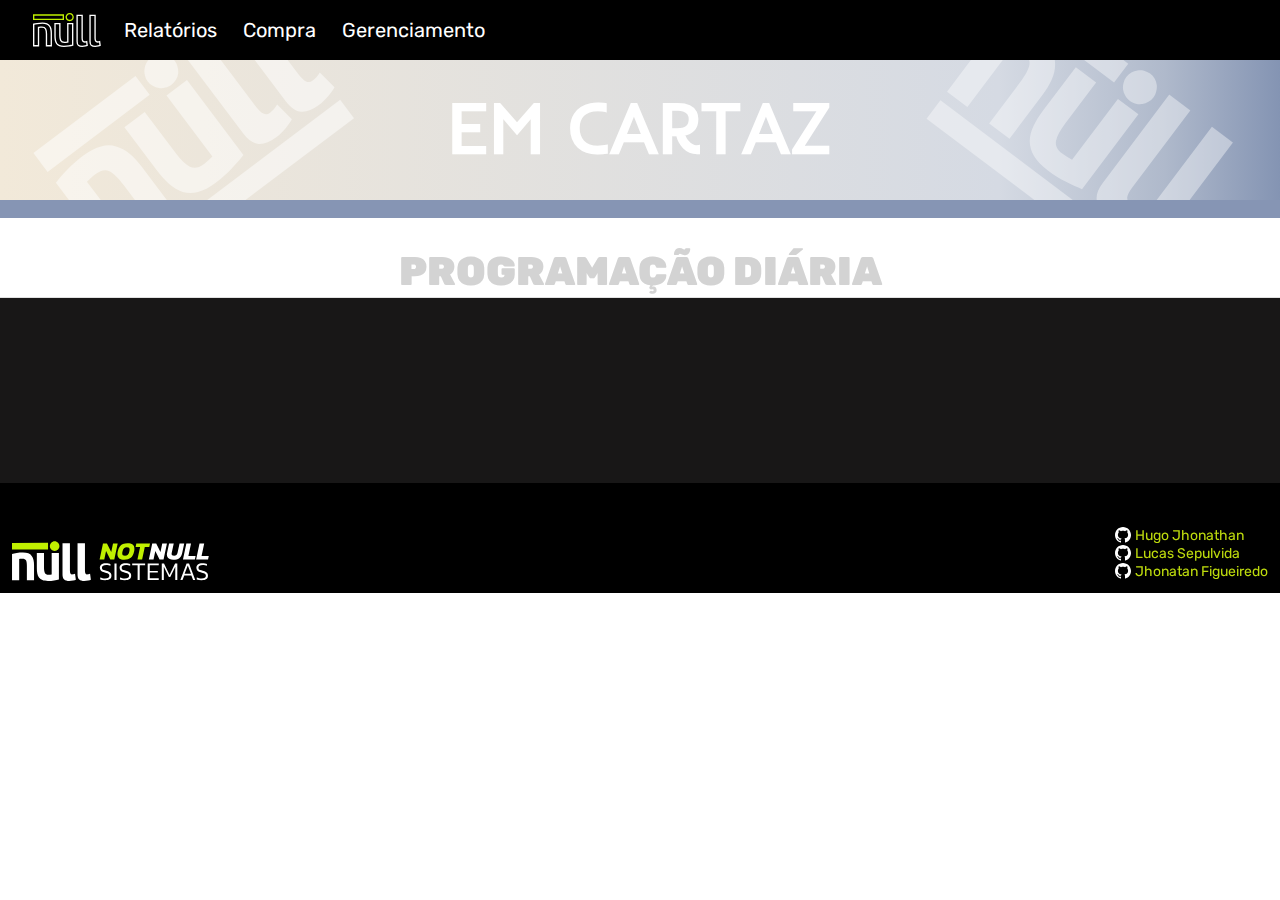
==== home/index.html @ fbff99df "footer" ====
<!DOCTYPE html>
<html lang="en">

<head>
    <meta charset="UTF-8">
    <meta http-equiv="X-UA-Compatible" content="IE=edge">
    <meta name="viewport" content="width=device-width, initial-scale=1.0">
    <script type="module" src="../components/homeController.js"></script>
    <script type="module" src="../components/top-menu.js"></script>
    <script src="/home/script.js"></script>
    <link rel="stylesheet" href="style.css">
    <link rel="apple-touch-icon" sizes="180x180" href="../assets/favicon/apple-touch-icon.png">
    <link rel="icon" type="image/png" sizes="32x32" href="../assets/favicon/favicon-32x32.png">
    <link rel="icon" type="image/png" sizes="16x16" href="../assets/favicon/favicon-16x16.png">
    <link rel="manifest" href="../assets/favicon/site.webmanifest">
    <title>Programação</title>
</head>
<style>

</style>

<body>

    <div id="banner">
        <img class="banner-patern-start" src="../assets/black-white.svg" alt="">
        <h1 id="em-cartaz" class="cursor">EM CARTAZ</h1>
        <img class="banner-patern-end" src="../assets/black-white.svg" alt="">
    </div>

    <main>
        <header id="contexto">
            <h1 id="programacao" class="cursor">PROGRAMAÇÃO DIÁRIA</h1>
        </header>
        <div class="content-box">

        </div>
    </main>

    <footer>
        <img id="logo-footer" src="../assets/logo-full-green.svg" alt="">
        <div class="creditos">
            <a class="nome-criadores" href="https://github.com/HugoJhonathan" target="_blank">
                <svg class="logo-git" xmlns="http://www.w3.org/2000/svg" width="24" height="24" viewBox="0 0 24 24">
                    <path
                        d="M12 0c-6.626 0-12 5.373-12 12 0 5.302 3.438 9.8 8.207 11.387.599.111.793-.261.793-.577v-2.234c-3.338.726-4.033-1.416-4.033-1.416-.546-1.387-1.333-1.756-1.333-1.756-1.089-.745.083-.729.083-.729 1.205.084 1.839 1.237 1.839 1.237 1.07 1.834 2.807 1.304 3.492.997.107-.775.418-1.305.762-1.604-2.665-.305-5.467-1.334-5.467-5.931 0-1.311.469-2.381 1.236-3.221-.124-.303-.535-1.524.117-3.176 0 0 1.008-.322 3.301 1.23.957-.266 1.983-.399 3.003-.404 1.02.005 2.047.138 3.006.404 2.291-1.552 3.297-1.23 3.297-1.23.653 1.653.242 2.874.118 3.176.77.84 1.235 1.911 1.235 3.221 0 4.609-2.807 5.624-5.479 5.921.43.372.823 1.102.823 2.222v3.293c0 .319.192.694.801.576 4.765-1.589 8.199-6.086 8.199-11.386 0-6.627-5.373-12-12-12z" />
                </svg>
                Hugo Jhonathan</a>
            <a class="nome-criadores" href="https://github.com/cass-sep" target="_blank">
                <svg class="logo-git" xmlns="http://www.w3.org/2000/svg" width="24" height="24" viewBox="0 0 24 24">
                    <path
                        d="M12 0c-6.626 0-12 5.373-12 12 0 5.302 3.438 9.8 8.207 11.387.599.111.793-.261.793-.577v-2.234c-3.338.726-4.033-1.416-4.033-1.416-.546-1.387-1.333-1.756-1.333-1.756-1.089-.745.083-.729.083-.729 1.205.084 1.839 1.237 1.839 1.237 1.07 1.834 2.807 1.304 3.492.997.107-.775.418-1.305.762-1.604-2.665-.305-5.467-1.334-5.467-5.931 0-1.311.469-2.381 1.236-3.221-.124-.303-.535-1.524.117-3.176 0 0 1.008-.322 3.301 1.23.957-.266 1.983-.399 3.003-.404 1.02.005 2.047.138 3.006.404 2.291-1.552 3.297-1.23 3.297-1.23.653 1.653.242 2.874.118 3.176.77.84 1.235 1.911 1.235 3.221 0 4.609-2.807 5.624-5.479 5.921.43.372.823 1.102.823 2.222v3.293c0 .319.192.694.801.576 4.765-1.589 8.199-6.086 8.199-11.386 0-6.627-5.373-12-12-12z" />
                </svg>
                Lucas Sepulvida</a>
            <a class="nome-criadores" href="">
                <svg class="logo-git" xmlns="http://www.w3.org/2000/svg" width="24" height="24" viewBox="0 0 24 24">
                    <path
                        d="M12 0c-6.626 0-12 5.373-12 12 0 5.302 3.438 9.8 8.207 11.387.599.111.793-.261.793-.577v-2.234c-3.338.726-4.033-1.416-4.033-1.416-.546-1.387-1.333-1.756-1.333-1.756-1.089-.745.083-.729.083-.729 1.205.084 1.839 1.237 1.839 1.237 1.07 1.834 2.807 1.304 3.492.997.107-.775.418-1.305.762-1.604-2.665-.305-5.467-1.334-5.467-5.931 0-1.311.469-2.381 1.236-3.221-.124-.303-.535-1.524.117-3.176 0 0 1.008-.322 3.301 1.23.957-.266 1.983-.399 3.003-.404 1.02.005 2.047.138 3.006.404 2.291-1.552 3.297-1.23 3.297-1.23.653 1.653.242 2.874.118 3.176.77.84 1.235 1.911 1.235 3.221 0 4.609-2.807 5.624-5.479 5.921.43.372.823 1.102.823 2.222v3.293c0 .319.192.694.801.576 4.765-1.589 8.199-6.086 8.199-11.386 0-6.627-5.373-12-12-12z" />
                </svg>
                Jhonatan Figueiredo</a>
        </div>
    </footer>




    <template id="sessao-window">
        <div class="filme-box" data-filme-id="">
            <div class="filme-info">
                <!-- INSERIR TEMPLATE DO TRAILER AQUI!!! -->
                <div class="filme-bg">
                </div>
                <div class="filme-main-info">
                    <div class="filme-titulos">
                        <div class="filme-estudio cursor">
                            WARNER BROS. PICTURES
                        </div>
                    </div>
                    <img class="filme-poster" src="/assets/duna.jpg" alt="">
                </div>
                <div class="filme-extra-info">
                    <button class="btn-filme-info interact" id="btn-fi-a" onclick="voltarInfo(this)">
                        <div class="btn-filme-bg">
                            <img src=".././assets/icon-proximo.png" alt="" class="icon-filme-info icon-voltar"
                                width="25">
                        </div>
                    </button>
                    <button class="btn-filme-info interact" id="btn-fi-p" onclick="avancarInfo(this)">
                        <div class="btn-filme-bg bfb-avancar">
                            <img src=".././assets/icon-proximo.png" alt="" class="icon-filme-info icon-avancar"
                                width="25">
                        </div>
                    </button>

                    <div class="filme-info-page1 page page-ativo" data-page="1">
                        <div class="filme-descricao">
                            <div class="filme-nome cursor">
                                <!-- DUNA -->
                                <!--  -->
                            </div>
                            <div class="filme-sinopse">
                                <p class="txt-sinopse cursor"> Lorem ipsum dolor, sit amet consectetur adipisicing elit.
                                    Cumque
                                    deleniti tenetur
                                    ipsam, consequatur
                                    impedit, iusto in quis eligendi dolorem iste libero. Atque optio ut quae, rem
                                    adipisci aspernatur
                                    voluptatum qui. </p>
                            </div>
                        </div>
                        <div class="filme-trailer-box">
                            <button class="trailer-btn interact" data-src="">
                                <img class="trailer-icon" src="/assets/icone-trailer.svg" alt="">
                                <h3 class="trailer-txt">trailer</h3>
                            </button>
                        </div>
                        <div class="filme-dados">
                            <h3 class="filme-genero cursor" style=" font-size: 16px; ">
                            </h3>
                            <h3 class="filme-duracao cursor" style=" font-size: 31px; ">
                            </h3>
                            <h3 class="filme-pais cursor" style=" font-size: 16px; ">
                            </h3>
                        </div>
                    </div>
                    <div class="filme-info-page2 page" data-page="2">
                        <div class="filme-nome fn-2 cursor">
                            <!-- DUNA -->
                            <!--  -->
                        </div>
                        <div class="filme-diretor">
                            <div class="diretor-intro cursor">direção</div>
                            <div class="diretor-nome cursor">DENIS VILLENEUVE</div>
                        </div>
                        <div class="cast-info">
                            <div class="diretor-intro cursor">elenco</div>
                        </div>

                    </div>
                </div>
            </div>
            <div class="barra-esq">
                <div class="sessao-dias">
                    <div class="barra-dias-bg"></div>
                    <div class="titulo-dias">
                        <h3= class="txt-titulo-dias cursor">DIAS</h3=>
                    </div>
                    <div class="dias-barra">
                        <!-- INSERIR SECAO DE DIAS AQUI!!!-->
                    </div>
                </div>
                <div class="botoes-area">
                    <a id="botao-sb" target="_blank" class="btn-saibamais interact">
                        <div class="txt-saiba-mais">SAIBA MAIS</div>
                    </a>
                    <button class="btn-comprar interact" onclick="comprarPage(this)" data-filmeid="">
                        <p class="txt-comprar">COMPRAR INGRESSO</p>
                    </button>
                </div>
            </div>
            <div class="sessao-horarios">
                <button class="btn-mais-horarios btn-off interact" id="btn-mh-a" onclick="scrollMenos(this)">
                    <img src=".././assets/icon-proximo.png" alt="" class="icon-salas icon-sala-voltar" />
                </button>
                <button class="btn-mais-horarios btn-off interact" id="btn-mh-p" onclick="scrollMais(this)">
                    <img src=".././assets/icon-proximo.png" alt="" class="icon-salas icon-sala-avancar" />
                </button>
                <div class="horarios-area">
                    <div class="salas-box prim-sb"></div>
                    <!-- INSERIR AS SALAS AQUI!!!! -->
                </div>
            </div>
        </div>


    </template>


    <template id="temp-dia-box">
        <div class="dia-box interact" data-dia="">
            <h4 class="txt-dia-semana">QUARTA</h4>
            <div class="dia-box-bg">
                <p class="txt-dia">26</p>
                <p class="txt-mes">AGOSTO</p>
            </div>
        </div>
    </template>


    <template id="temp-trailer">
        <iframe style="position: absolute;" class="trailer-iframe" width="970" height="446" src="" frameborder="0"
            allow="accelerometer; autoplay; clipboard-write; encrypted-media; gyroscope; picture-in-picture"
            allowfullscreen></iframe>
        <div class="fechar-trailer interact bf-on"><img class="icon-fechar" src="../assets/icon-fechar.png" alt="">
        </div>
    </template>



</body>


</html>


<template id="temp-horario">
    <div class="salas-box">
        <div class="horas-bg"></div>
        <div class="sala-titulo">
            <div class="sala-nome cursor">SALAa 1</div>
            <div class="sala-lingua leg cursor">LEG</div>
            <img class="sala-tipo" src="/assets/3D.png" alt="">
        </div>
    </div>
</template>
<!-- <div class="sala-horas">
    <div class="hora cursor">16:00</div>
</div> -->
---- home/style.css ----
@import url("/home/styles/dias-secao.css");
@import url("/home/styles/botoes-secao.css");
@import url("/home/styles/filme-secao.css");
@import url("/home/styles/horarios-secao.css");
@import url("/home/styles/banner-secao.css");

* {
    margin: 0;
    padding: 0;
    box-sizing: border-box;
}

body {
    padding-top: 60px;
    position: relative;
}

main {
    background-color: #8695b4;
    padding-top: 18px;
}

footer {
    background: black;
    height: 110px;
    width: 100%;
    display: flex;
    justify-content: space-between;
    padding: 12px;
    position: absolute;
    bottom: 0;
}

#logo-footer {
    height: 49px;
    align-self: end;
}

.creditos {
    display: flex;
    flex-direction: column;
    justify-content: end;
}

.nome-criadores {
    height: 18px;
    font: var(--rubik);
    font-size: 14px;
    color: var(--txt-dub);
    text-decoration: none;
    display: flex;
}

.nome-criadores:hover {
    color: white;
}

.logo-git {
    fill: #FFF;
    height: 16px;
}

.cursor {
    cursor: default;
}

.interact {
    cursor: pointer;
}

.cb-light {
    display: flex;
    flex-direction: row;
    padding: 38px 30px 0 30px;
    background-color: white;
    gap: 85px;
    flex-wrap: wrap;
    justify-content: center;
}

.content-box {
    display: flex;
    flex-direction: row;
    padding: 96px 0 199px 0;
    background-color: #181717;
    gap: 85px;
    flex-wrap: wrap;
    justify-content: center;
}

.template {
    display: none;
}

.filme-info-page1 {
    display: none;
}

.filme-info-page2 {
    display: none;
    height: 100%;

}

.page-ativo {
    display: block;
}
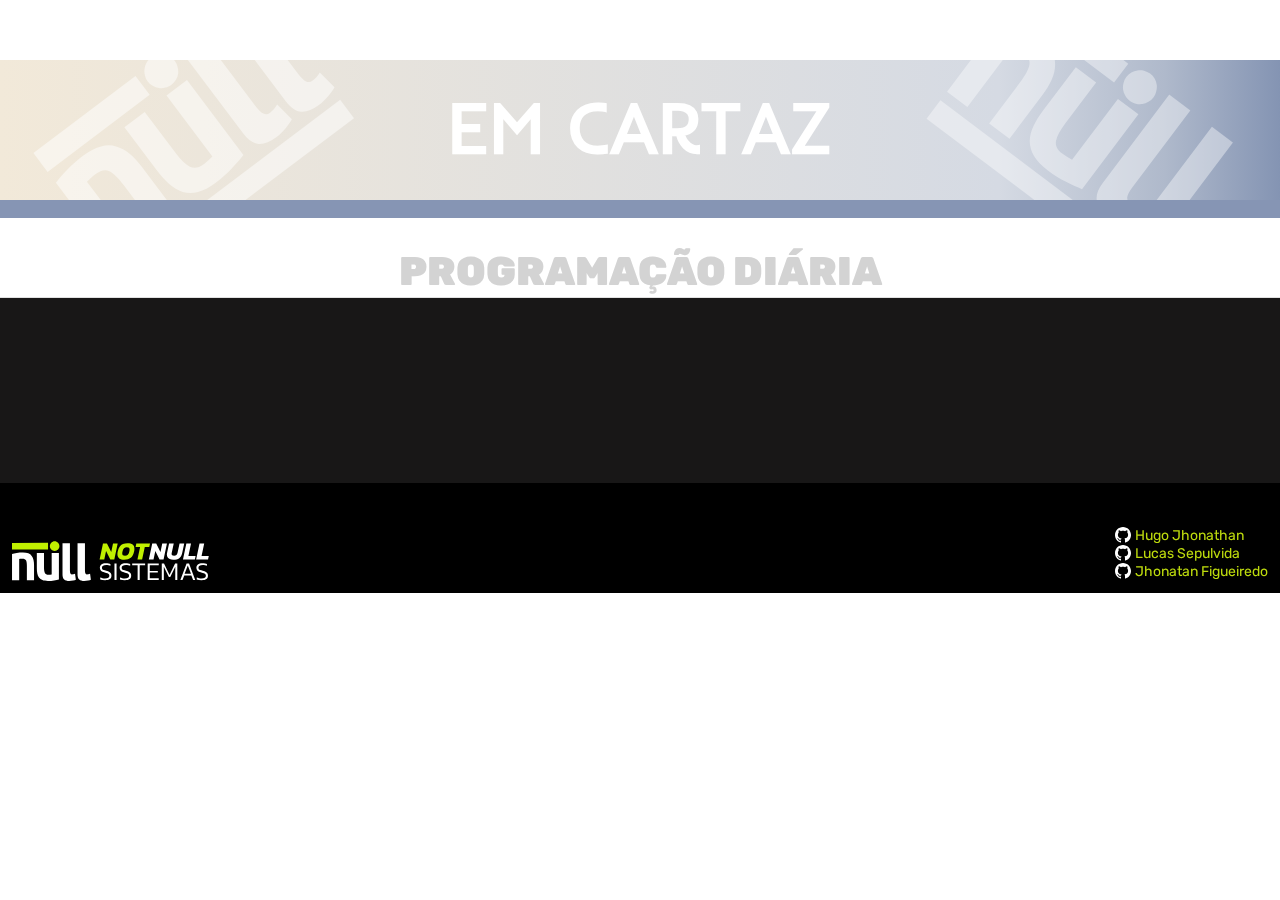
==== commit 44245fa7: "fix top menu e horarios" ====
--- a/home/index.html
+++ b/home/index.html
@@ -13,6 +13,7 @@
     <link rel="icon" type="image/png" sizes="32x32" href="../assets/favicon/favicon-32x32.png">
     <link rel="icon" type="image/png" sizes="16x16" href="../assets/favicon/favicon-16x16.png">
     <link rel="manifest" href="../assets/favicon/site.webmanifest">
+    <link rel="stylesheet" href="/components/top-menu-style.css">
     <title>Programação</title>
 </head>
 <style>
@@ -51,7 +52,7 @@
                         d="M12 0c-6.626 0-12 5.373-12 12 0 5.302 3.438 9.8 8.207 11.387.599.111.793-.261.793-.577v-2.234c-3.338.726-4.033-1.416-4.033-1.416-.546-1.387-1.333-1.756-1.333-1.756-1.089-.745.083-.729.083-.729 1.205.084 1.839 1.237 1.839 1.237 1.07 1.834 2.807 1.304 3.492.997.107-.775.418-1.305.762-1.604-2.665-.305-5.467-1.334-5.467-5.931 0-1.311.469-2.381 1.236-3.221-.124-.303-.535-1.524.117-3.176 0 0 1.008-.322 3.301 1.23.957-.266 1.983-.399 3.003-.404 1.02.005 2.047.138 3.006.404 2.291-1.552 3.297-1.23 3.297-1.23.653 1.653.242 2.874.118 3.176.77.84 1.235 1.911 1.235 3.221 0 4.609-2.807 5.624-5.479 5.921.43.372.823 1.102.823 2.222v3.293c0 .319.192.694.801.576 4.765-1.589 8.199-6.086 8.199-11.386 0-6.627-5.373-12-12-12z" />
                 </svg>
                 Lucas Sepulvida</a>
-            <a class="nome-criadores" href="">
+            <a class="nome-criadores" href="https://github.com/acejhonatan" target="_blank">
                 <svg class="logo-git" xmlns="http://www.w3.org/2000/svg" width="24" height="24" viewBox="0 0 24 24">
                     <path
                         d="M12 0c-6.626 0-12 5.373-12 12 0 5.302 3.438 9.8 8.207 11.387.599.111.793-.261.793-.577v-2.234c-3.338.726-4.033-1.416-4.033-1.416-.546-1.387-1.333-1.756-1.333-1.756-1.089-.745.083-.729.083-.729 1.205.084 1.839 1.237 1.839 1.237 1.07 1.834 2.807 1.304 3.492.997.107-.775.418-1.305.762-1.604-2.665-.305-5.467-1.334-5.467-5.931 0-1.311.469-2.381 1.236-3.221-.124-.303-.535-1.524.117-3.176 0 0 1.008-.322 3.301 1.23.957-.266 1.983-.399 3.003-.404 1.02.005 2.047.138 3.006.404 2.291-1.552 3.297-1.23 3.297-1.23.653 1.653.242 2.874.118 3.176.77.84 1.235 1.911 1.235 3.221 0 4.609-2.807 5.624-5.479 5.921.43.372.823 1.102.823 2.222v3.293c0 .319.192.694.801.576 4.765-1.589 8.199-6.086 8.199-11.386 0-6.627-5.373-12-12-12z" />
@@ -207,11 +208,13 @@
         <div class="horas-bg"></div>
         <div class="sala-titulo">
             <div class="sala-nome cursor">SALAa 1</div>
-            <div class="sala-lingua leg cursor">LEG</div>
-            <img class="sala-tipo" src="/assets/3D.png" alt="">
+            <div class="sala-lingua cursor">LEG</div>
+            <img class="sala-tipo" src="" alt="">
         </div>
     </div>
 </template>
+
+
 <!-- <div class="sala-horas">
     <div class="hora cursor">16:00</div>
 </div> -->--- a/components/top-menu-style.css
+++ b/components/top-menu-style.css
@@ -0,0 +1,127 @@
+@import url("/home/styles/color-palette.css");
+
+.top-menu-btn {
+    color: #fff;
+    font: var(--rubik);
+    font-size: 20px;
+    text-decoration: none;
+    padding: 10px;
+}
+
+.top-menu-pointer {
+    cursor: pointer;
+}
+
+.top-menu-dropdown {
+    display: none;
+    background-color: #fff;
+    flex-direction: column;
+    position: absolute;
+    top: 45px;
+    padding: 5px;
+    gap: 10px;
+    box-shadow: 0 2px 8px 0 #0000008c;
+}
+
+.top-menu-dropdown-atv {
+    display: flex;
+}
+
+.top-menu-tag:hover {
+    background-color: var(--txt-dub);
+}
+
+.top-menu-tag {
+    color: #000;
+    font: var(--rubik);
+    font-size: 20px;
+    text-decoration: none;
+    height: 35px;
+    width: 150px;
+    text-align: center;
+    padding-top: 5px;
+}
+
+.top-menu-logo {
+    display: block;
+    background-image: url(../assets/blue.svg);
+    background-repeat: no-repeat;
+    background-size: 68px;
+    background-position: center;
+    width: 83px;
+    height: 41px;
+    margin-left: 25px;
+}
+
+.top-menu {
+    background-color: #000;
+    height: 60px;
+    position: fixed;
+    top: 0;
+    width: 100%;
+    z-index: 100;
+    display: flex;
+    align-items: center;
+    gap: 6px;
+}
+
+body {
+    padding-top: 60px;
+}
+
+/* relatorios.style.
+    relatorios.style.
+    relatorios.style.
+    relatorios.style.
+    relatorios.style. 
+
+        compra.style.color = "#fff";
+    compra.style.font = "var(--rubik)";
+    compra.style.fontSize = "20px";
+    compra.style.textDecoration = "none";
+    compra.style.padding = "10px";
+
+        gerenciamento.style.color = "#fff";
+    gerenciamento.style.font = "var(--rubik)";
+    gerenciamento.style.fontSize = "20px";
+    gerenciamento.style.textDecoration = "none";
+    gerenciamento.style.position = "relative";
+    gerenciamento.style.padding = "10px";
+    gerenciamento.style.
+
+        drop.style.backgroundColor = "#fff";
+    drop.style.display = "flex";
+    drop.style.flexDirection = "column";
+    drop.style.position = "absolute";
+    drop.style.top = "35px";
+    drop.style.display = "none";
+    drop.style.padding = "10px 50px 20px 30px";
+    drop.style.gap = "10px";
+    drop.style.boxShadow = "0 2px 8px 0 #bdbdbd";*/
+
+
+/* tag.style. */
+/* tag.style. */
+/* tag.style. */
+/* tag.style. */
+
+/* logo.style. */
+/* logo.style. */
+/* logo.style. */
+/* logo.style. */
+/* logo.style. */
+/* logo.style. */
+/* logo.style. */
+/* logo.style. */
+
+/* topMenu.style. */
+/* topMenu.style. */
+/* topMenu.style. */
+/* topMenu.style. */
+/* topMenu.style. */
+/* topMenu.style. */
+/* topMenu.style. */
+/* topMenu.style. */
+/* topMenu.style. */
+
+/* document.querySelector("body").style. */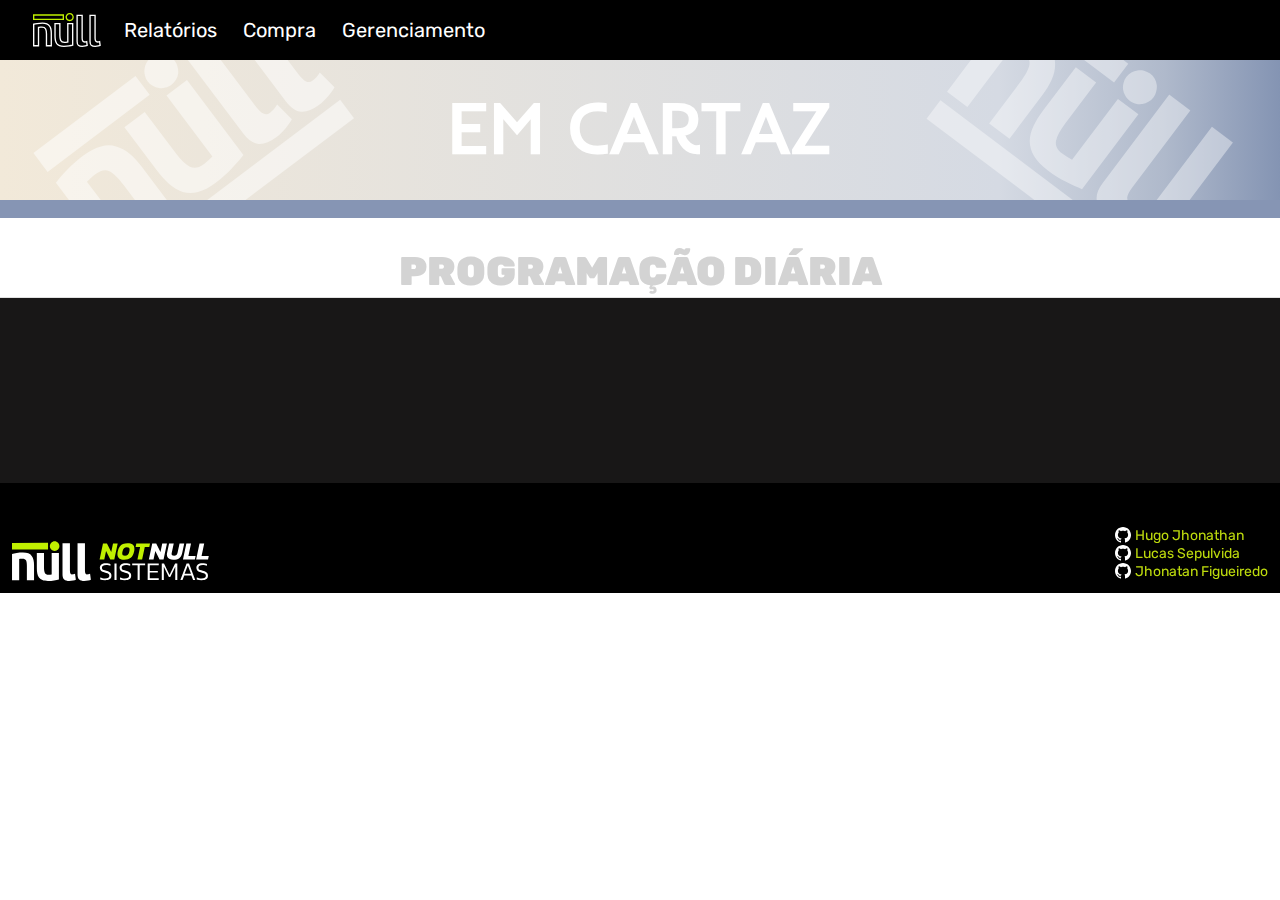
==== commit df2e175b: "update links pra gitpages" ====
--- a/home/index.html
+++ b/home/index.html
@@ -7,13 +7,13 @@
     <meta name="viewport" content="width=device-width, initial-scale=1.0">
     <script type="module" src="../components/homeController.js"></script>
     <script type="module" src="../components/top-menu.js"></script>
-    <script src="/home/script.js"></script>
-    <link rel="stylesheet" href="style.css">
+    <script src="../home/script.js"></script>
+    <link rel="stylesheet" href="../home/style.css">
     <link rel="apple-touch-icon" sizes="180x180" href="../assets/favicon/apple-touch-icon.png">
     <link rel="icon" type="image/png" sizes="32x32" href="../assets/favicon/favicon-32x32.png">
     <link rel="icon" type="image/png" sizes="16x16" href="../assets/favicon/favicon-16x16.png">
     <link rel="manifest" href="../assets/favicon/site.webmanifest">
-    <link rel="stylesheet" href="/components/top-menu-style.css">
+    <link rel="stylesheet" href="../components/top-menu-style.css">
     <title>Programação</title>
 </head>
 <style>
--- a/home/style.css
+++ b/home/style.css
@@ -1,8 +1,8 @@
-@import url("/home/styles/dias-secao.css");
-@import url("/home/styles/botoes-secao.css");
-@import url("/home/styles/filme-secao.css");
-@import url("/home/styles/horarios-secao.css");
-@import url("/home/styles/banner-secao.css");
+@import url("../home/styles/dias-secao.css");
+@import url("../home/styles/botoes-secao.css");
+@import url("../home/styles/filme-secao.css");
+@import url("../home/styles/horarios-secao.css");
+@import url("../home/styles/banner-secao.css");
 
 * {
     margin: 0;
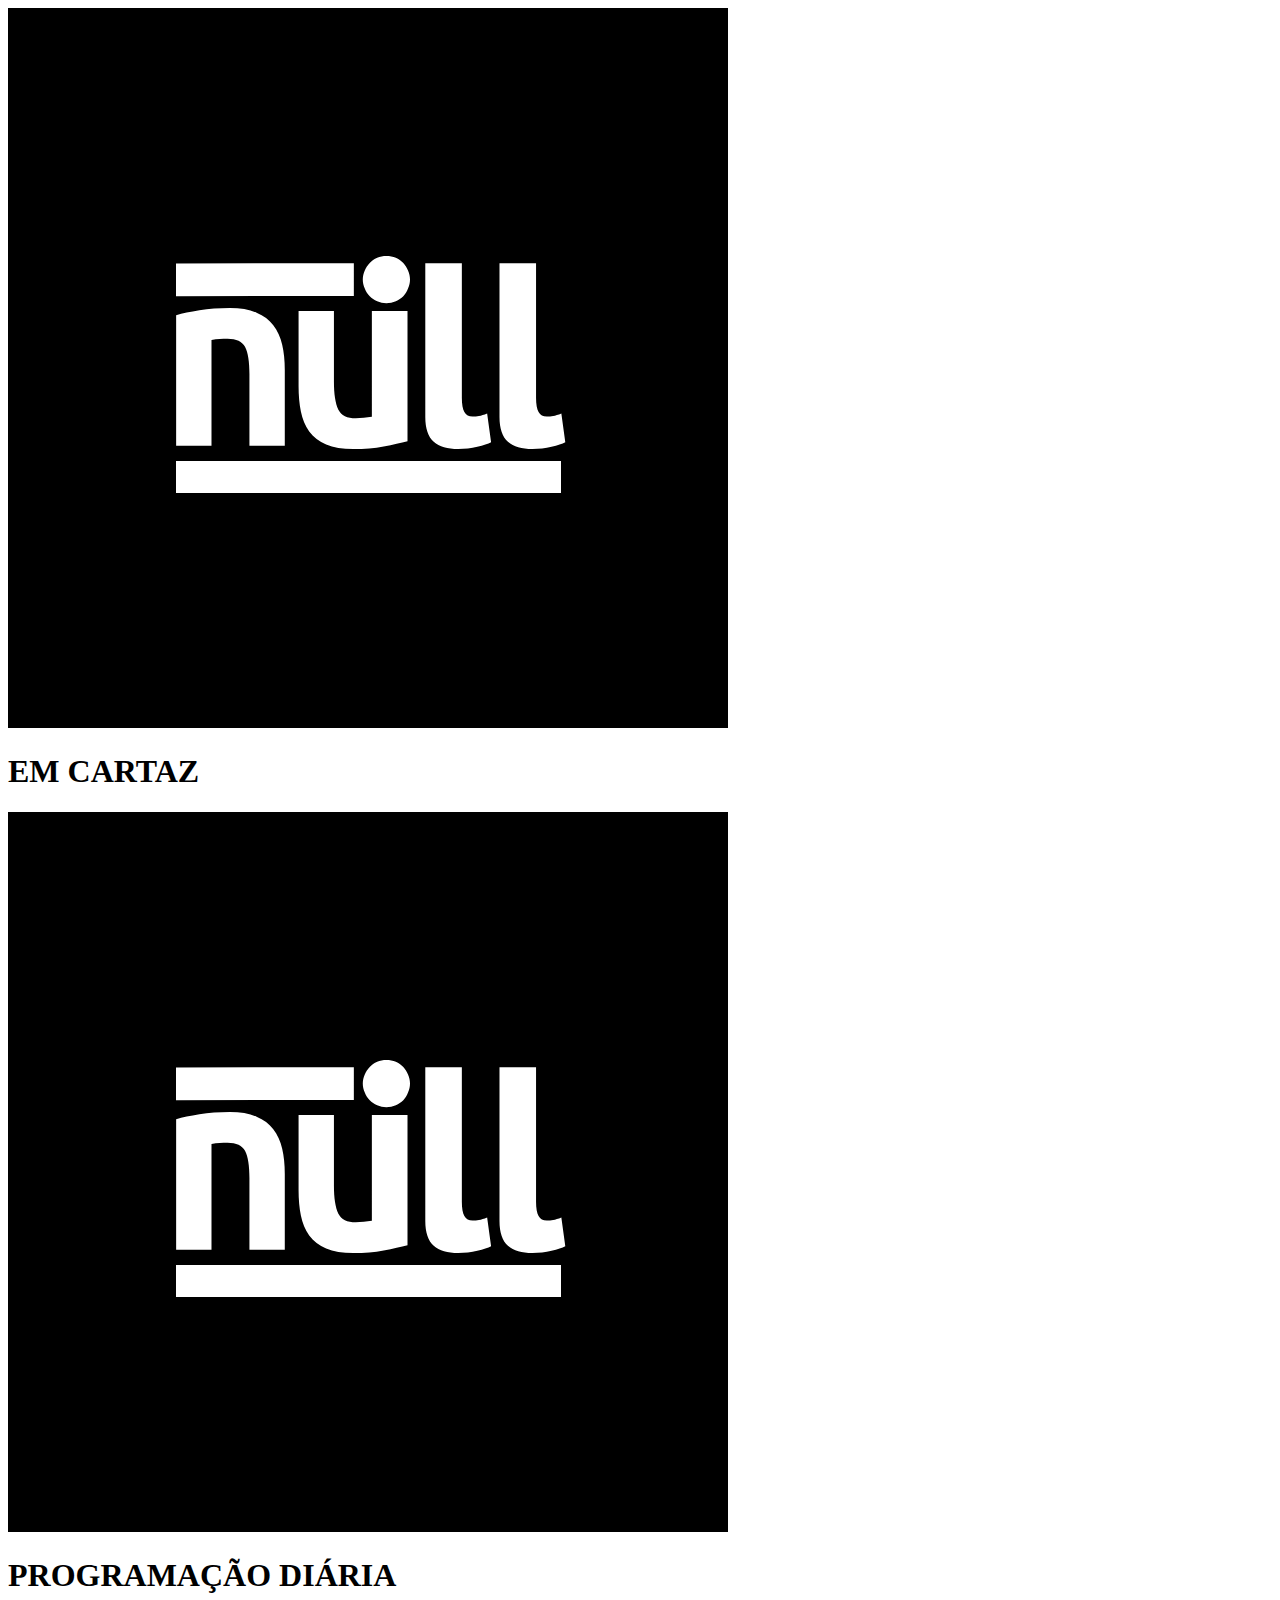
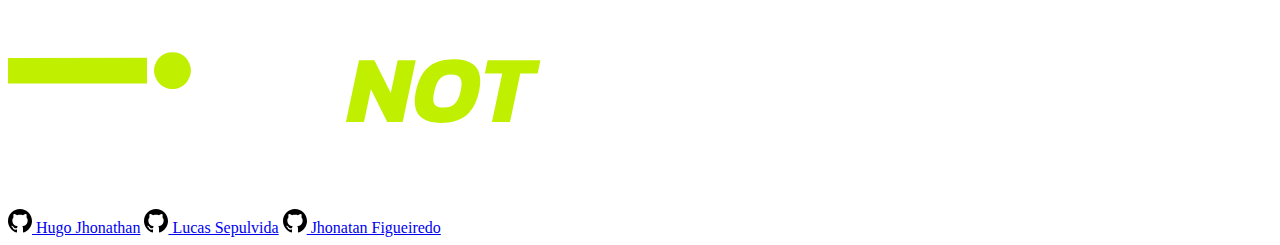
==== commit 2fe9de9f: "update pra gitpages" ====
--- a/home/index.html
+++ b/home/index.html
@@ -5,15 +5,15 @@
     <meta charset="UTF-8">
     <meta http-equiv="X-UA-Compatible" content="IE=edge">
     <meta name="viewport" content="width=device-width, initial-scale=1.0">
-    <script type="module" src="../components/homeController.js"></script>
-    <script type="module" src="../components/top-menu.js"></script>
-    <script src="../home/script.js"></script>
-    <link rel="stylesheet" href="../home/style.css">
-    <link rel="apple-touch-icon" sizes="180x180" href="../assets/favicon/apple-touch-icon.png">
-    <link rel="icon" type="image/png" sizes="32x32" href="../assets/favicon/favicon-32x32.png">
-    <link rel="icon" type="image/png" sizes="16x16" href="../assets/favicon/favicon-16x16.png">
-    <link rel="manifest" href="../assets/favicon/site.webmanifest">
-    <link rel="stylesheet" href="../components/top-menu-style.css">
+    <script type="module" src="./components/homeController.js"></script>
+    <script type="module" src="./components/top-menu.js"></script>
+    <script src="./home/script.js"></script>
+    <link rel="stylesheet" href="./home/style.css">
+    <link rel="apple-touch-icon" sizes="180x180" href="./assets/favicon/apple-touch-icon.png">
+    <link rel="icon" type="image/png" sizes="32x32" href="./assets/favicon/favicon-32x32.png">
+    <link rel="icon" type="image/png" sizes="16x16" href="./assets/favicon/favicon-16x16.png">
+    <link rel="manifest" href="./assets/favicon/site.webmanifest">
+    <link rel="stylesheet" href="./components/top-menu-style.css">
     <title>Programação</title>
 </head>
 <style>
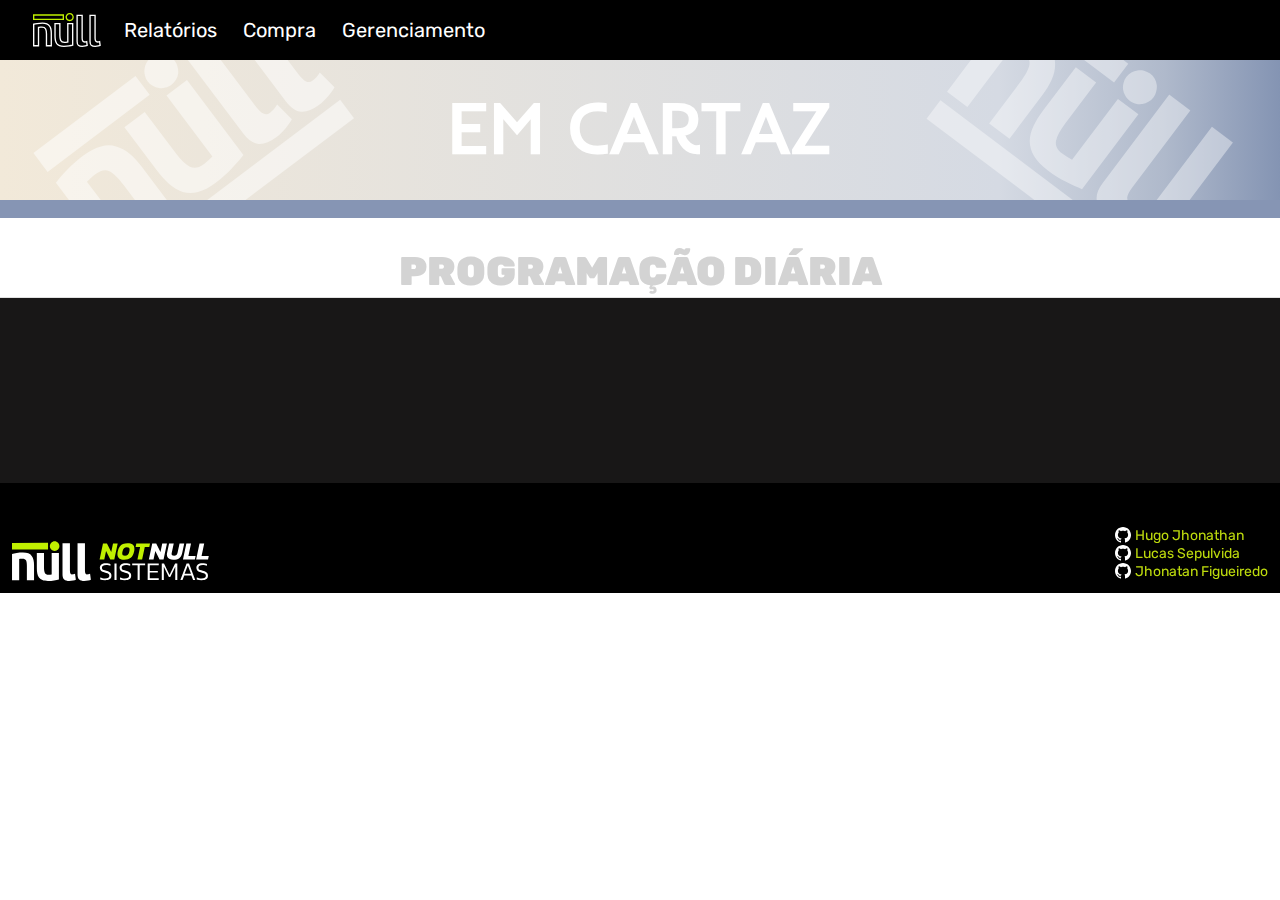
==== commit 01aeca51: "fix pra gitpages" ====
--- a/home/index.html
+++ b/home/index.html
@@ -5,15 +5,15 @@
     <meta charset="UTF-8">
     <meta http-equiv="X-UA-Compatible" content="IE=edge">
     <meta name="viewport" content="width=device-width, initial-scale=1.0">
-    <script type="module" src="./components/homeController.js"></script>
-    <script type="module" src="./components/top-menu.js"></script>
-    <script src="./home/script.js"></script>
-    <link rel="stylesheet" href="./home/style.css">
-    <link rel="apple-touch-icon" sizes="180x180" href="./assets/favicon/apple-touch-icon.png">
-    <link rel="icon" type="image/png" sizes="32x32" href="./assets/favicon/favicon-32x32.png">
-    <link rel="icon" type="image/png" sizes="16x16" href="./assets/favicon/favicon-16x16.png">
-    <link rel="manifest" href="./assets/favicon/site.webmanifest">
-    <link rel="stylesheet" href="./components/top-menu-style.css">
+    <script type="module" src="../components/homeController.js"></script>
+    <script type="module" src="../components/top-menu.js"></script>
+    <script src="../home/script.js"></script>
+    <link rel="stylesheet" href="../home/style.css">
+    <link rel="apple-touch-icon" sizes="180x180" href="../assets/favicon/apple-touch-icon.png">
+    <link rel="icon" type="image/png" sizes="32x32" href="../assets/favicon/favicon-32x32.png">
+    <link rel="icon" type="image/png" sizes="16x16" href="../assets/favicon/favicon-16x16.png">
+    <link rel="manifest" href="../assets/favicon/site.webmanifest">
+    <link rel="stylesheet" href="../components/top-menu-style.css">
     <title>Programação</title>
 </head>
 <style>
--- a/home/style.css
+++ b/home/style.css
@@ -0,0 +1,107 @@
+@import url("../home/styles/dias-secao.css");
+@import url("../home/styles/botoes-secao.css");
+@import url("../home/styles/filme-secao.css");
+@import url("../home/styles/horarios-secao.css");
+@import url("../home/styles/banner-secao.css");
+
+* {
+    margin: 0;
+    padding: 0;
+    box-sizing: border-box;
+}
+
+body {
+    padding-top: 60px;
+    position: relative;
+}
+
+main {
+    background-color: #8695b4;
+    padding-top: 18px;
+}
+
+footer {
+    background: black;
+    height: 110px;
+    width: 100%;
+    display: flex;
+    justify-content: space-between;
+    padding: 12px;
+    position: absolute;
+    bottom: 0;
+}
+
+#logo-footer {
+    height: 49px;
+    align-self: end;
+}
+
+.creditos {
+    display: flex;
+    flex-direction: column;
+    justify-content: end;
+}
+
+.nome-criadores {
+    height: 18px;
+    font: var(--rubik);
+    font-size: 14px;
+    color: var(--txt-dub);
+    text-decoration: none;
+    display: flex;
+}
+
+.nome-criadores:hover {
+    color: white;
+}
+
+.logo-git {
+    fill: #FFF;
+    height: 16px;
+}
+
+.cursor {
+    cursor: default;
+}
+
+.interact {
+    cursor: pointer;
+}
+
+.cb-light {
+    display: flex;
+    flex-direction: row;
+    padding: 38px 30px 0 30px;
+    background-color: white;
+    gap: 85px;
+    flex-wrap: wrap;
+    justify-content: center;
+}
+
+.content-box {
+    display: flex;
+    flex-direction: row;
+    padding: 96px 0 199px 0;
+    background-color: #181717;
+    gap: 85px;
+    flex-wrap: wrap;
+    justify-content: center;
+}
+
+.template {
+    display: none;
+}
+
+.filme-info-page1 {
+    display: none;
+}
+
+.filme-info-page2 {
+    display: none;
+    height: 100%;
+
+}
+
+.page-ativo {
+    display: block;
+}--- a/components/top-menu-style.css
+++ b/components/top-menu-style.css
@@ -0,0 +1,127 @@
+@import url("/home/styles/color-palette.css");
+
+.top-menu-btn {
+    color: #fff;
+    font: var(--rubik);
+    font-size: 20px;
+    text-decoration: none;
+    padding: 10px;
+}
+
+.top-menu-pointer {
+    cursor: pointer;
+}
+
+.top-menu-dropdown {
+    display: none;
+    background-color: #fff;
+    flex-direction: column;
+    position: absolute;
+    top: 45px;
+    padding: 5px;
+    gap: 10px;
+    box-shadow: 0 2px 8px 0 #0000008c;
+}
+
+.top-menu-dropdown-atv {
+    display: flex;
+}
+
+.top-menu-tag:hover {
+    background-color: var(--txt-dub);
+}
+
+.top-menu-tag {
+    color: #000;
+    font: var(--rubik);
+    font-size: 20px;
+    text-decoration: none;
+    height: 35px;
+    width: 150px;
+    text-align: center;
+    padding-top: 5px;
+}
+
+.top-menu-logo {
+    display: block;
+    background-image: url(../assets/blue.svg);
+    background-repeat: no-repeat;
+    background-size: 68px;
+    background-position: center;
+    width: 83px;
+    height: 41px;
+    margin-left: 25px;
+}
+
+.top-menu {
+    background-color: #000;
+    height: 60px;
+    position: fixed;
+    top: 0;
+    width: 100%;
+    z-index: 100;
+    display: flex;
+    align-items: center;
+    gap: 6px;
+}
+
+body {
+    padding-top: 60px;
+}
+
+/* relatorios.style.
+    relatorios.style.
+    relatorios.style.
+    relatorios.style.
+    relatorios.style. 
+
+        compra.style.color = "#fff";
+    compra.style.font = "var(--rubik)";
+    compra.style.fontSize = "20px";
+    compra.style.textDecoration = "none";
+    compra.style.padding = "10px";
+
+        gerenciamento.style.color = "#fff";
+    gerenciamento.style.font = "var(--rubik)";
+    gerenciamento.style.fontSize = "20px";
+    gerenciamento.style.textDecoration = "none";
+    gerenciamento.style.position = "relative";
+    gerenciamento.style.padding = "10px";
+    gerenciamento.style.
+
+        drop.style.backgroundColor = "#fff";
+    drop.style.display = "flex";
+    drop.style.flexDirection = "column";
+    drop.style.position = "absolute";
+    drop.style.top = "35px";
+    drop.style.display = "none";
+    drop.style.padding = "10px 50px 20px 30px";
+    drop.style.gap = "10px";
+    drop.style.boxShadow = "0 2px 8px 0 #bdbdbd";*/
+
+
+/* tag.style. */
+/* tag.style. */
+/* tag.style. */
+/* tag.style. */
+
+/* logo.style. */
+/* logo.style. */
+/* logo.style. */
+/* logo.style. */
+/* logo.style. */
+/* logo.style. */
+/* logo.style. */
+/* logo.style. */
+
+/* topMenu.style. */
+/* topMenu.style. */
+/* topMenu.style. */
+/* topMenu.style. */
+/* topMenu.style. */
+/* topMenu.style. */
+/* topMenu.style. */
+/* topMenu.style. */
+/* topMenu.style. */
+
+/* document.querySelector("body").style. */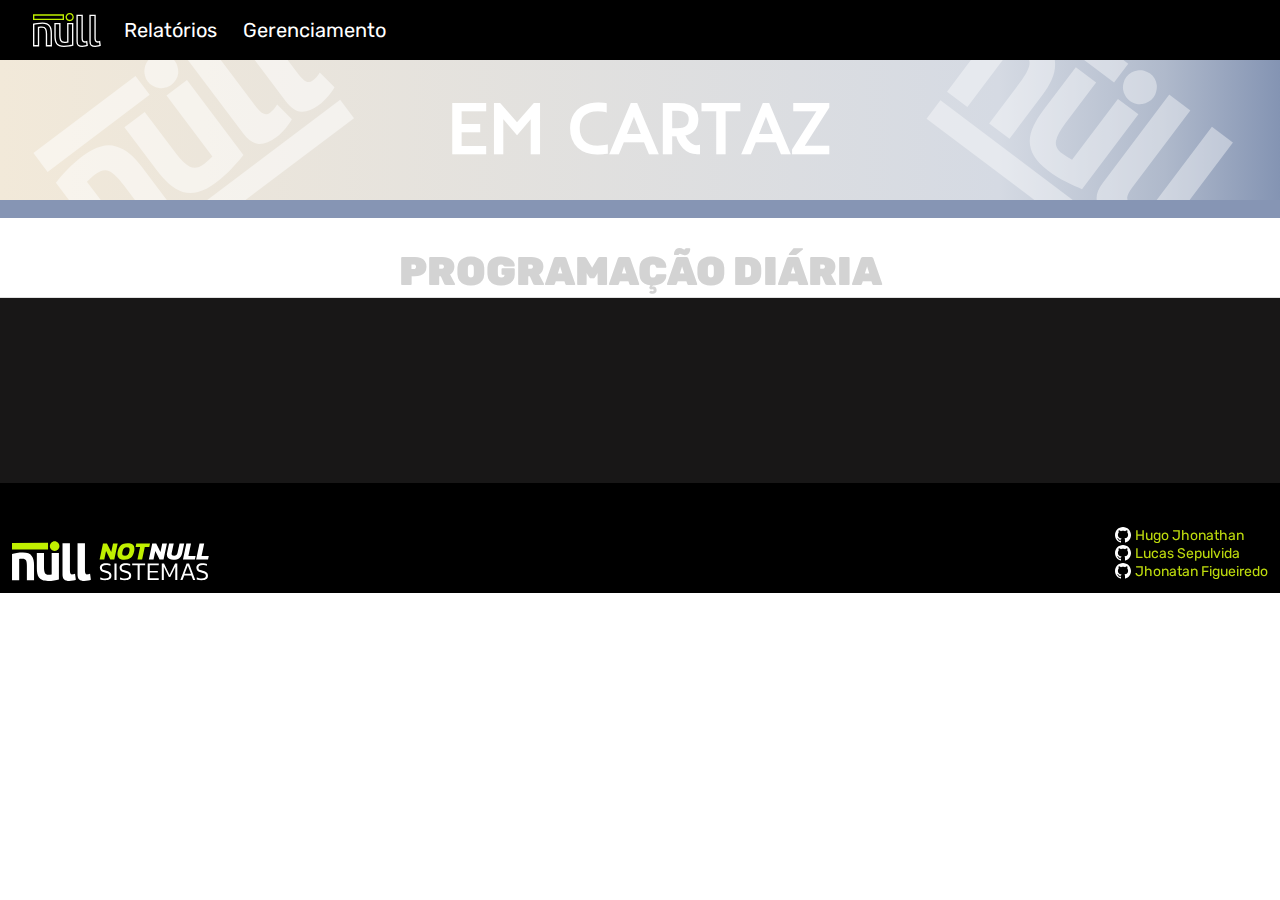
==== commit a490dd7c: "fix: links" ====
--- a/home/index.html
+++ b/home/index.html
@@ -14,6 +14,7 @@
     <link rel="icon" type="image/png" sizes="16x16" href="../assets/favicon/favicon-16x16.png">
     <link rel="manifest" href="../assets/favicon/site.webmanifest">
     <link rel="stylesheet" href="../components/top-menu-style.css">
+
     <title>Programação</title>
 </head>
 <style>
@@ -76,7 +77,7 @@
                             WARNER BROS. PICTURES
                         </div>
                     </div>
-                    <img class="filme-poster" src="/assets/duna.jpg" alt="">
+                    <img class="filme-poster" src="../assets/duna.jpg" alt="">
                 </div>
                 <div class="filme-extra-info">
                     <button class="btn-filme-info interact" id="btn-fi-a" onclick="voltarInfo(this)">
@@ -110,7 +111,7 @@
                         </div>
                         <div class="filme-trailer-box">
                             <button class="trailer-btn interact" data-src="">
-                                <img class="trailer-icon" src="/assets/icone-trailer.svg" alt="">
+                                <img class="trailer-icon" src="../assets/icone-trailer.svg" alt="">
                                 <h3 class="trailer-txt">trailer</h3>
                             </button>
                         </div>
@@ -153,7 +154,7 @@
                     <a id="botao-sb" target="_blank" class="btn-saibamais interact">
                         <div class="txt-saiba-mais">SAIBA MAIS</div>
                     </a>
-                    <button class="btn-comprar interact" onclick="comprarPage(this)" data-filmeid="">
+                    <button class="btn-comprar interact" data-filmeid="" onclick="comprarPage(this)">
                         <p class="txt-comprar">COMPRAR INGRESSO</p>
                     </button>
                 </div>
--- a/components/top-menu-style.css
+++ b/components/top-menu-style.css
@@ -1,4 +1,4 @@
-@import url("/home/styles/color-palette.css");
+@import url("../home/styles/color-palette.css");
 
 .top-menu-btn {
     color: #fff;
